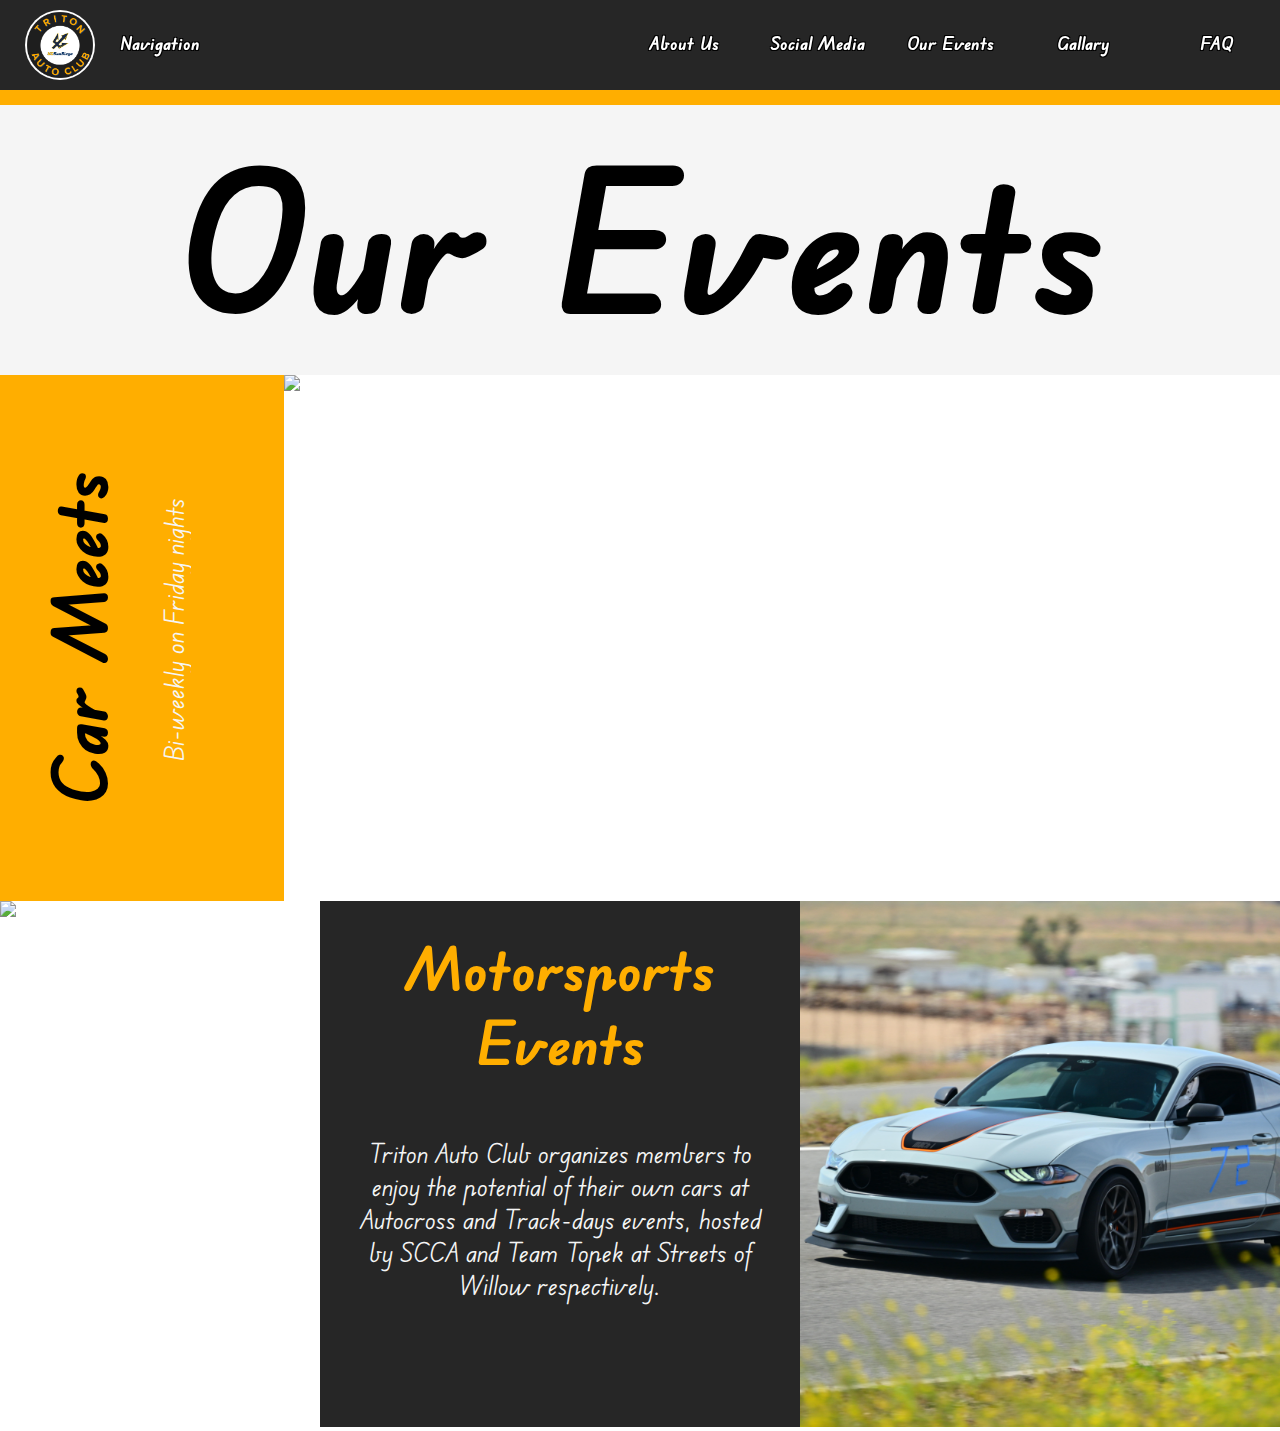
==== events.html @ a17f0ea2 "added events page" ====
<!DOCTYPE html>
<html>
  <head>
    <link
      rel="preconnect"
      href="https://fonts.googleapis.com"
    />
    <link
      rel="preconnect"
      href="https://fonts.gstatic.com"
      crossorigin
    />
    <link
      href="https://fonts.googleapis.com/css2?family=Edu+VIC+WA+NT+Beginner:wght@400..700&family=Roboto:ital,wght@0,100;0,300;0,400;0,500;0,700;0,900;1,100;1,300;1,400;1,500;1,700;1,900&display=swap"
      rel="stylesheet"
    />
    <link
      rel="icon"
      href="Icons/Transparent_logo.png"
      type="image/png"
    />
    <title>Triton Auto Club - Events</title>
    <link
      rel="stylesheet"
      href="css/header.css"
    />

    <link
      rel="stylesheet"
      href="css/general.css"
    />
    <link
      rel="stylesheet"
      href="css/events.css"
    />
  </head>
  <body>
    <div class="header">
      <div class="header-left">
        <button class="tac-button">
          <a
            class="header-button-link-event"
            href="main.html"
            ><img
              class="tac-logo"
              src="Icons/Solid_logo.png"
              alt="tac-logo"
          /></a>
        </button>
        <button class="nav-button">Navigation</button>
      </div>
      <div class="header-right">
        <button class="hidden-header-button">
          <a
            class="header-button-link"
            href="main.html#target-about"
          >
            About Us</a
          >
        </button>
        <button class="hidden-header-button">
          <a
            class="header-button-link"
            href="main.html#social-media-target"
          >
            Social Media
          </a>
        </button>

        <button class="hidden-header-button">
          <a
            class="header-button-link"
            href="events.html"
            >Our Events</a
          >
        </button>
        <button class="hidden-header-button">Gallary</button>
        <button class="hidden-header-button">FAQ</button>
      </div>
    </div>
    <script src="scroll.js"></script>

    <div class="events-page">
      <div class="row-0"></div>
      <div class="row-1">
        <div class="r1-c1">Our Events</div>
      </div>
      <div class="row-2">
        <div class="r2-c1">
          <div class="title-row2">Car Meets</div>
          <div class="text-row2">Bi-weekly on Friday nights</div>
        </div>
        <div class="r2-c2">
          <img
            class="r2-img"
            src="event-pic/tac-meet-2.jpg"
          />
        </div>
      </div>
      <div class="row-3">
        <div class="r3-c1">
          <img
            class="r3-img"
            src="event-pic/autocross-3.JPG"
          />
        </div>
        <div class="r3-c2">
          <div class="title-row3">Motorsports Events</div>
          <div class="text-row3">
            Triton Auto Club organizes members to enjoy the potential of their
            own cars at Autocross and Track-days events, hosted by SCCA and Team
            Topek at Streets of Willow respectively.
          </div>
        </div>
        <div class="r3-c3">
          <img
            class="r3-img-2"
            src="event-pic/trackday-1.jpg"
          />
        </div>
      </div>
      <div class="row-4"></div>
    </div>
  </body>
</html>
---- css/header.css ----
.header {
  display: flex;
  height: 85px;
  align-items: top;
  justify-content: space-between;
  position: fixed;
  background: transparent;
  top: 0px;
  left: 0px;
  right: 0px;
  transition: background 0.9s ease;
  z-index: 1;
}

.header.scrolled {
  background: linear-gradient(
    to bottom,
    rgba(0, 0, 0, 0.9),
    85%,
    transparent
  ); /* Change to your desired color */
}

.header-left {
  display: flex;
  margin-left: 20px;
  margin-right: 30px;
  width: 50px;
}

.nav-button {
  margin-left: 5px;
  background-color: transparent;
  border: none;
  color: white;
  font-family: "Edu VIC WA NT Beginner";
  font-size: large;
  font-weight: bolder;
  transition: opacity 0.3s ease;
  text-shadow: 1px 1px 0 black, -1px -1px 0 black, 1px -1px 0 black,
    -1px 1px 0 black;
  padding-left: calc(0.12 * 10vw);
  padding-right: calc(0.12 * 10vw);
}

.nav-button:hover {
  cursor: pointer;
  color: black;
  text-shadow: 1px 1px 0 hsl(46, 100%, 50%), -1px -1px 0 hsl(46, 100%, 50%),
    1px -1px 0 hsl(46, 100%, 50%), -1px 1px 0 hsl(46, 100%, 50%);
}

.header-right {
  flex-direction: row;
  display: flex;
  align-items: center;
  justify-content: flex-end;
  margin-left: 20px;
  gap: 5px;
}

.hidden-header-button:hover {
  color: black;
  text-shadow: 1px 1px 0 hsl(46, 100%, 50%), -1px -1px 0 hsl(46, 100%, 50%),
    1px -1px 0 hsl(46, 100%, 50%), -1px 1px 0 hsl(46, 100%, 50%);
}

.hidden-header-button:active {
  color: white;
}
.hidden-header-button {
  width: 10vw;
  display: flex;
  opacity: 0;
  flex: 1;
  align-items: center;
  justify-content: center;
  background-color: transparent;
  border: none;
  color: white;
  font-family: "Edu VIC WA NT Beginner";
  font-size: large;
  font-weight: bolder;
  transition: opacity 0.3s ease;
  text-shadow: 1px 1px 0 black, -1px -1px 0 black, 1px -1px 0 black,
    -1px 1px 0 black;
  padding-left: calc(0.12 * 10vw);
  padding-right: calc(0.12 * 10vw);
}

.header-button-link {
  text-decoration: none;
  color: inherit;
  align-items: center;
  margin: 0;
  padding: 0;
}

.header-button-link-event {
  text-decoration: none;
  color: inherit;
  align-items: center;
  margin: 0;
  padding: 0;
  padding-top: 3px;
}

.header:hover .hidden-header-button {
  opacity: 1;
  cursor: pointer;
}
.tac-button {
  margin-top: 5px;
  display: flex;
  align-items: center;
  justify-content: center;
  background-color: transparent;
  border-radius: 50%;
  border: none;
  width: 80px;
}

.tac-button:hover {
  opacity: 0.8;
  cursor: pointer;
}
.tac-button:active {
  opacity: 1;
}

.tac-logo {
  height: 70px;
  border-radius: 35px;
}
---- css/general.css ----
body {
  margin: 0;
  padding: 0;
}

div {
  font-family: "Edu VIC WA NT Beginner";
}

.divider {
  display: flex;
  height: 50px;
  width: 100vw;
  margin: 0;
  padding: 0;
}

.divider-element-1 {
  flex: 1;
  height: 50px;
  background-color: rgb(16, 16, 16);
  opacity: 0.9;
}
---- css/events.css ----
.events-page {
  display: flex;
  flex-direction: column;
}

.row-0,
.row-1,
.row-2,
.row-3,
.row-4 {
  display: flex;
  flex-direction: row;
  align-items: center;
}

.row-0 {
  padding-top: 85px;
  padding-bottom: 5px;
  background-color: rgb(38, 38, 38);
  border-bottom-style: solid;
  border-bottom-width: 15px;
  border-bottom-color: rgb(255, 174, 0);
}

.row-1 {
  height: 30vh;
}

.r1-c1 {
  height: inherit;
  flex: 2;
  display: flex;
  align-items: center;
  text-align: center;
  justify-content: center;

  font-size: calc(10vh + 8vw);
  font-weight: bold;
  background-color: whitesmoke;
}

.row-2,
.row-3 {
  height: calc(30vh + 20vw);
  width: 100vw;
}

.r2-c1 {
  height: inherit;
  flex: 2;
  background-color: rgb(255, 174, 0);
  display: flex;
  flex-direction: row;
  align-items: center;
}

.r2-c2 {
  height: inherit;
  flex: 7;
  display: flex;
  overflow: hidden;
}

.r2-img {
  height: auto;
  object-fit: cover;
  flex: 1;
}

.title-row2 {
  margin-top: 1vh;
  margin-bottom: 1vh;
  margin-left: 2.5vw;
  font-size: calc(4vh + 3vw);
  font-weight: bold;
  writing-mode: vertical-lr;
  transform: rotate(180deg);
  text-align: cent;
}

.text-row2 {
  margin-bottom: 2vh;
  margin-left: 2vw;
  margin-right: 2.5vw;
  padding: calc(0.3vh + 0.2vw);
  text-align: center;
  font-size: calc(1.5vh + 1vw);
  writing-mode: vertical-lr;
  transform: rotate(180deg);
  display: flex;
  justify-content: center;
  align-items: center;
  color: whitesmoke;
}

.r3-c1 {
  height: inherit;
  flex: 2;
}

.r3-c2 {
  height: inherit;
  flex: 3;
  display: flex;
  flex-direction: column;
  background-color: rgb(38, 38, 38);
}

.title-row3 {
  height: 30%;
  display: flex;
  align-items: center;
  justify-content: center;
  font-size: calc(3vh + 2.5vw);
  font-weight: bold;
  color: rgb(255, 174, 0);
  margin: 2vw;
  text-align: center;
}

.text-row3 {
  margin: 2vw;
  color: whitesmoke;
  font-size: calc(1.5vh + 1vw);
  text-align: center;
}

.r3-c3 {
  height: inherit;
  flex: 3;
}

.r3-img,
.r3-img-2 {
  height: inherit;
  max-width: 100%;
  flex: 1.2;
  align-items: left;
  object-fit: cover;
  object-position: 40%;
}

.r3-img-2 {
  object-position: 25%;
}
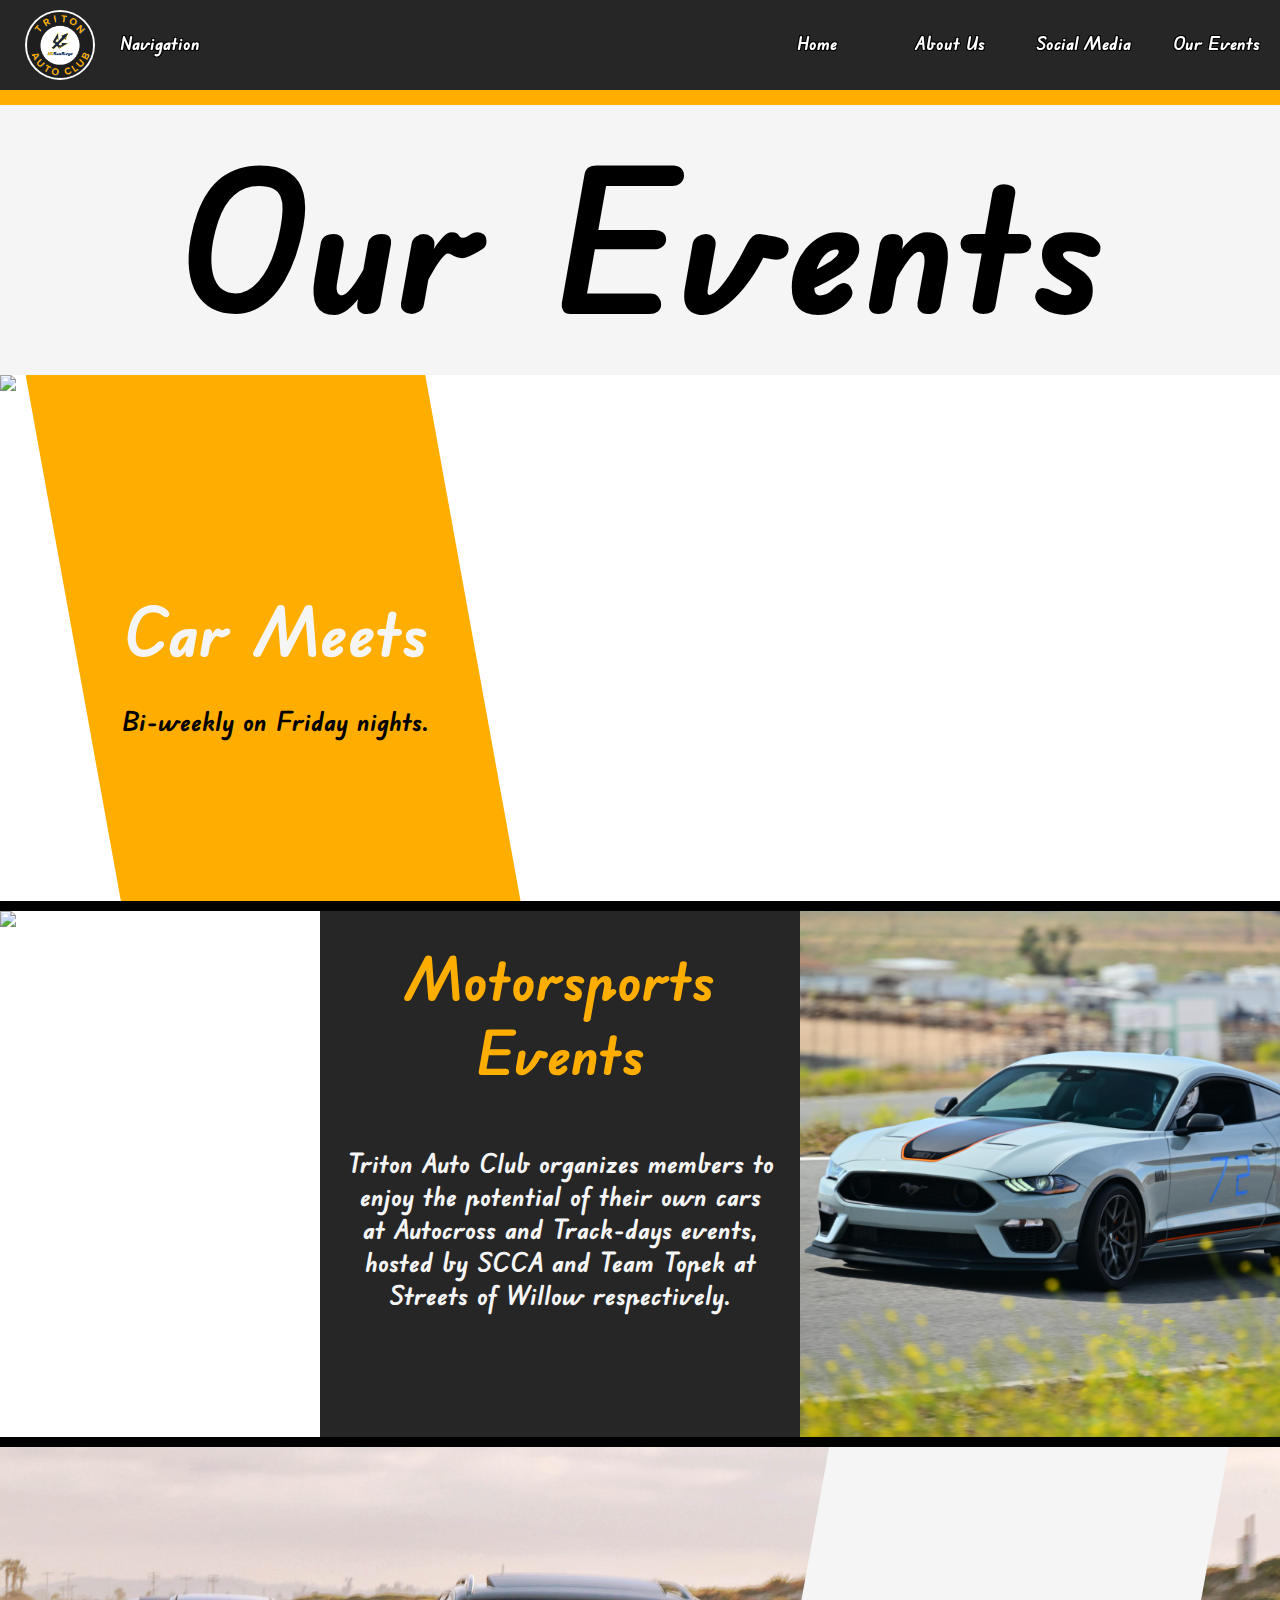
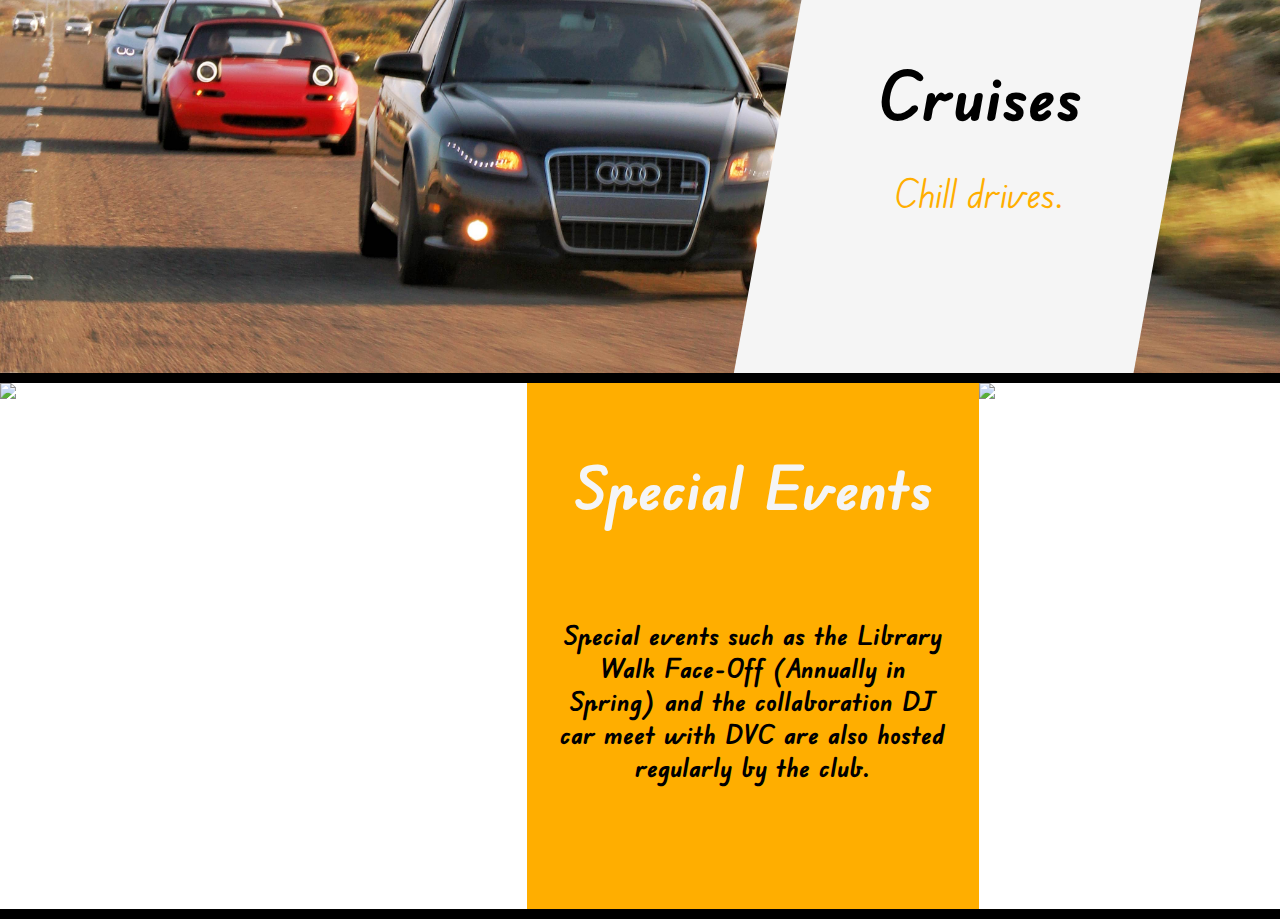
==== commit 60f5d877: "finished 'our events' page" ====
--- a/events.html
+++ b/events.html
@@ -53,6 +53,15 @@
         <button class="hidden-header-button">
           <a
             class="header-button-link"
+            href="main.html#target-cover"
+          >
+            Home</a
+          >
+        </button>
+
+        <button class="hidden-header-button">
+          <a
+            class="header-button-link"
             href="main.html#target-about"
           >
             About Us</a
@@ -74,8 +83,8 @@
             >Our Events</a
           >
         </button>
-        <button class="hidden-header-button">Gallary</button>
-        <button class="hidden-header-button">FAQ</button>
+        <!-- <button class="hidden-header-button">Gallary</button> -->
+        <!-- <button class="hidden-header-button">FAQ</button> -->
       </div>
     </div>
     <script src="scroll.js"></script>
@@ -87,6 +96,18 @@
       </div>
       <div class="row-2">
         <div class="r2-c1">
+          <img
+            class="r2-img"
+            src="event-pic/tac-meet-2.jpg"
+          />
+          <div class="r2-c2">
+            <div class="title-row2">Car Meets</div>
+            <div class="text-row2">Bi-weekly on Friday nights.</div>
+          </div>
+        </div>
+      </div>
+      <!-- <div class="row-2">
+        <div class="r2-c1">
           <div class="title-row2">Car Meets</div>
           <div class="text-row2">Bi-weekly on Friday nights</div>
         </div>
@@ -96,7 +117,7 @@
             src="event-pic/tac-meet-2.jpg"
           />
         </div>
-      </div>
+      </div> -->
       <div class="row-3">
         <div class="r3-c1">
           <img
@@ -119,7 +140,40 @@
           />
         </div>
       </div>
-      <div class="row-4"></div>
+      <div class="row-4">
+        <div class="r4-c1">
+          <img
+            class="r4-img"
+            src="event-pic/cruise-1.jpg"
+          />
+          <div class="r4-c2">
+            <div class="title-row4">Cruises</div>
+            <div class="text-row4">Chill drives.</div>
+          </div>
+        </div>
+      </div>
+      <div class="row-3">
+        <div class="r5-c1">
+          <img
+            class="r3-img"
+            src="event-pic/face-off-2.jpg"
+          />
+        </div>
+        <div class="r5-c2">
+          <div class="title-row5">Special Events</div>
+          <div class="text-row5">
+            Special events such as the Library Walk Face-Off (Annually in
+            Spring) and the collaboration DJ car meet with DVC are also hosted
+            regularly by the club.
+          </div>
+        </div>
+        <div class="r5-c3">
+          <img
+            class="r3-img-2"
+            src="event-pic/tac-meet-4.jpg"
+          />
+        </div>
+      </div>
     </div>
   </body>
 </html>
--- a/css/events.css
+++ b/css/events.css
@@ -11,6 +11,7 @@
   display: flex;
   flex-direction: row;
   align-items: center;
+  width: 100vw;
 }
 
 .row-0 {
@@ -40,34 +41,41 @@
 }
 
 .row-2,
-.row-3 {
+.row-3,
+.row-4 {
   height: calc(30vh + 20vw);
   width: 100vw;
-}
-
-.r2-c1 {
-  height: inherit;
-  flex: 2;
+  overflow: hidden;
+  border-bottom: solid;
+  border-bottom-width: 10px;
+  border-bottom-color: black;
+}
+
+.r4-c2,
+.r2-c2 {
+  height: inherit;
+  flex: 1;
   background-color: rgb(255, 174, 0);
   display: flex;
   flex-direction: row;
   align-items: center;
 }
 
-.r2-c2 {
+/* .r2-c2 {
   height: inherit;
   flex: 7;
   display: flex;
   overflow: hidden;
-}
-
+} */
+
+.r4-img,
 .r2-img {
   height: auto;
   object-fit: cover;
   flex: 1;
 }
 
-.title-row2 {
+/* .title-row2 {
   margin-top: 1vh;
   margin-bottom: 1vh;
   margin-left: 2.5vw;
@@ -91,21 +99,31 @@
   justify-content: center;
   align-items: center;
   color: whitesmoke;
-}
-
+} */
+
+.r5-c1,
 .r3-c1 {
   height: inherit;
   flex: 2;
-}
-
+  max-width: 100%;
+}
+
+.r5-c1 {
+  flex: 3.5;
+}
+
+.r5-c2,
 .r3-c2 {
   height: inherit;
   flex: 3;
   display: flex;
   flex-direction: column;
   background-color: rgb(38, 38, 38);
-}
-
+  max-width: 100%;
+  font-weight: bold;
+}
+
+.title-row5,
 .title-row3 {
   height: 30%;
   display: flex;
@@ -117,7 +135,7 @@
   margin: 2vw;
   text-align: center;
 }
-
+.text-row5,
 .text-row3 {
   margin: 2vw;
   color: whitesmoke;
@@ -125,16 +143,21 @@
   text-align: center;
 }
 
+.r5-c3,
 .r3-c3 {
   height: inherit;
   flex: 3;
-}
-
+  max-width: 100%;
+}
+
+.r5-c3 {
+  flex: 2;
+}
 .r3-img,
 .r3-img-2 {
   height: inherit;
   max-width: 100%;
-  flex: 1.2;
+  flex: 1;
   align-items: left;
   object-fit: cover;
   object-position: 40%;
@@ -143,3 +166,99 @@
 .r3-img-2 {
   object-position: 25%;
 }
+
+.r2-img,
+.r4-img {
+  object-position: left 70%;
+  width: 100vw;
+  z-index: 0;
+}
+
+.r4-img {
+  transform: scaleX(-1);
+}
+
+.r2-c1,
+.r4-c1 {
+  position: absolute;
+  flex: 1;
+  display: flex;
+  height: inherit;
+  display: flex;
+}
+
+.row-2,
+.row-4 {
+  position: relative;
+}
+
+.r2-c2,
+.r4-c2 {
+  position: absolute;
+  background-color: transparent;
+  display: flex;
+  flex-direction: column;
+  justify-content: center;
+  background-color: whitesmoke;
+  align-items: center;
+  text-align: center;
+  padding: 1vw;
+  clip-path: polygon(20% 0%, 100% 0%, 80% 100%, 0% 100%);
+  width: calc(30vw + 10vh);
+}
+
+.r4-c2 {
+  right: 4vw;
+}
+
+.r2-c2 {
+  clip-path: polygon(0% 0%, 80% 0%, 100% 100%, 20% 100%);
+  left: 2vw;
+  background-color: rgb(255, 174, 0);
+}
+
+.title-row2,
+.title-row4 {
+  margin-top: 1vh;
+  margin-bottom: 1vh;
+  font-size: calc(2.5vh + 3.5vw);
+  font-weight: bold;
+  text-align: center;
+  padding: 5vw;
+  padding-bottom: 1vw;
+}
+
+.text-row2,
+.text-row4 {
+  margin-bottom: 2vh;
+  padding: calc(0.5vh + 2vw);
+  padding-top: 1vh;
+  text-align: center;
+  font-size: calc(1.5vh + 2vw);
+  display: flex;
+  justify-content: center;
+  align-items: center;
+  color: rgb(255, 174, 0);
+}
+
+.title-row2 {
+  color: whitesmoke;
+}
+
+.text-row2 {
+  color: black;
+  font-size: calc(1.5vh + 1vw);
+  font-weight: bold;
+}
+
+.r5-c2 {
+  background-color: rgb(255, 174, 0);
+}
+
+.title-row5 {
+  color: whitesmoke;
+}
+
+.text-row5 {
+  color: black;
+}
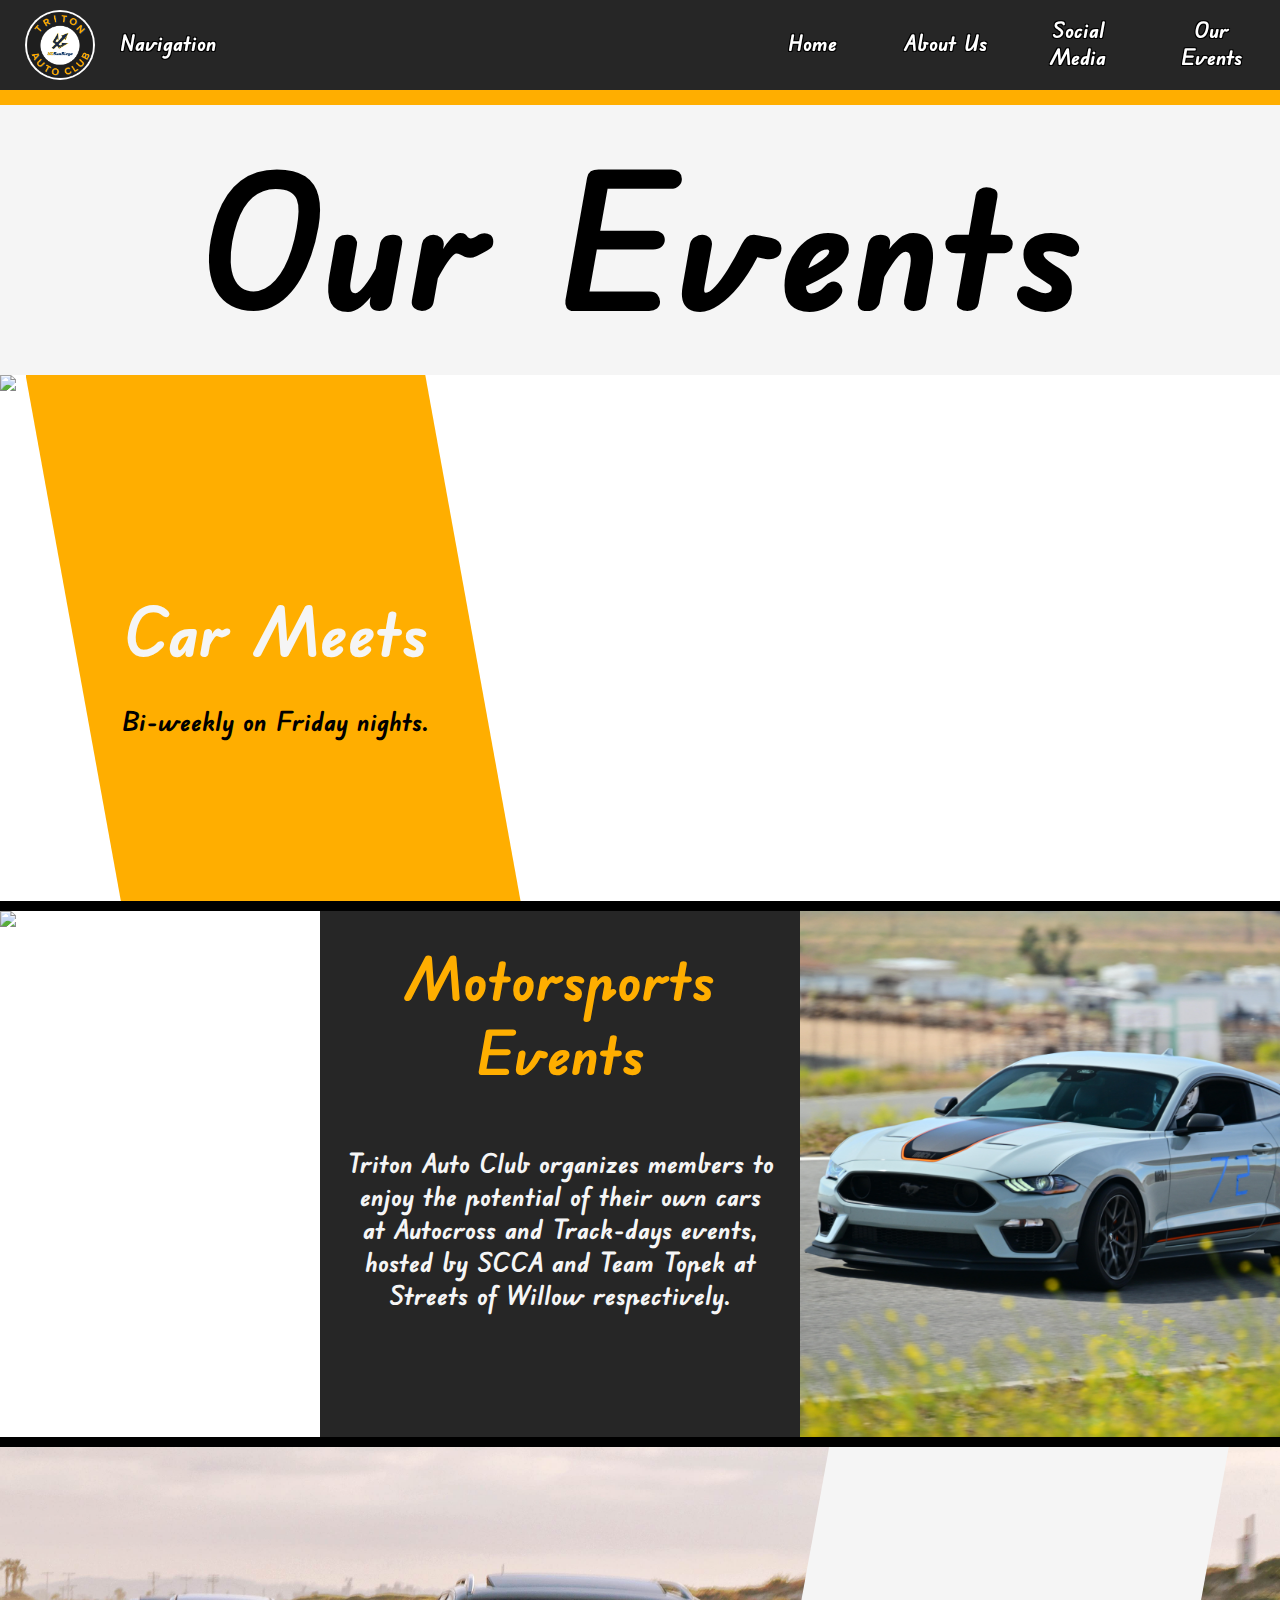
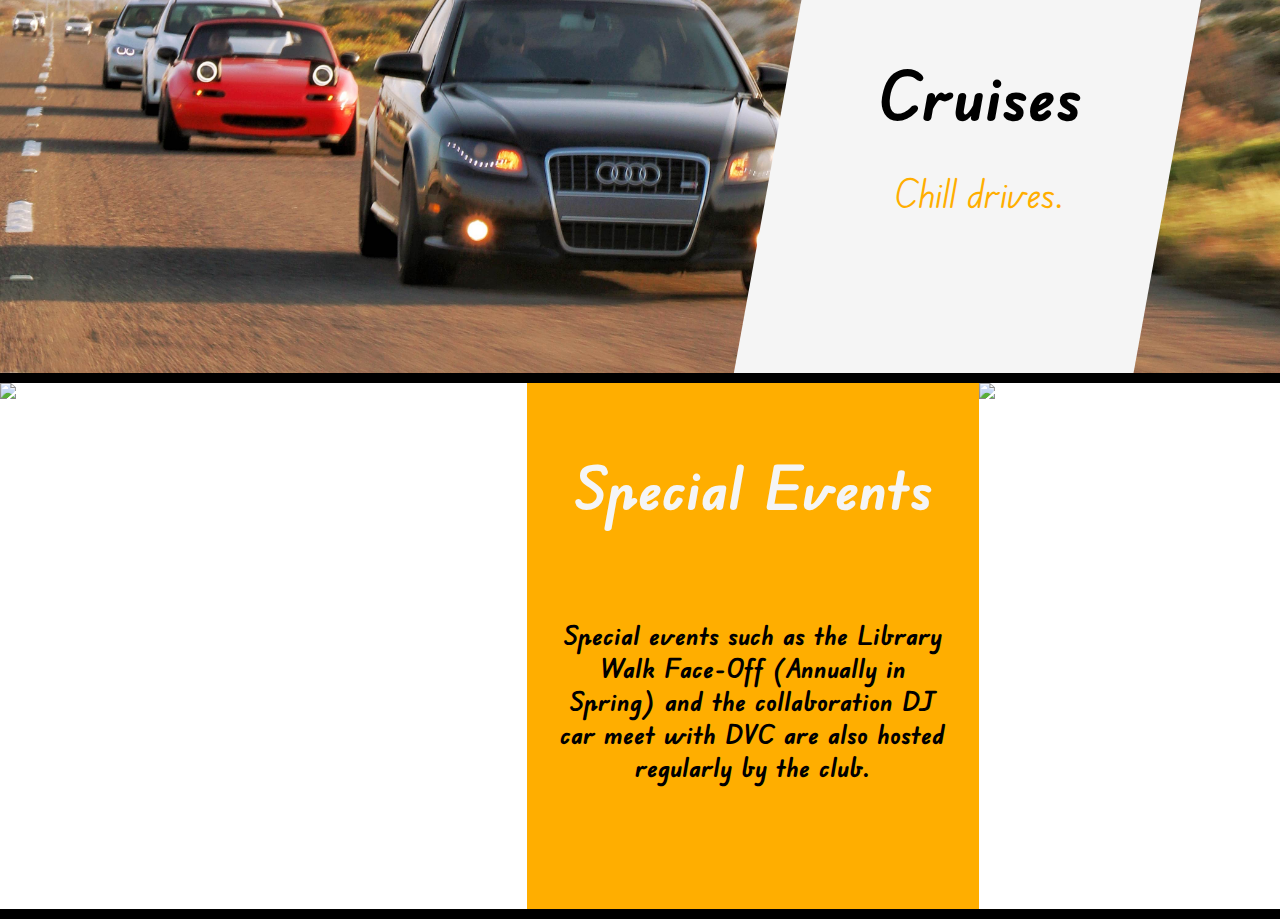
==== commit f52b8955: "bug fixes" ====
--- a/events.html
+++ b/events.html
@@ -1,6 +1,10 @@
 <!DOCTYPE html>
 <html>
   <head>
+    <meta
+      name="viewport"
+      content="width=device-width, initial-scale=1.0"
+    />
     <link
       rel="preconnect"
       href="https://fonts.googleapis.com"
@@ -40,7 +44,7 @@
         <button class="tac-button">
           <a
             class="header-button-link-event"
-            href="main.html"
+            href="index.html"
             ><img
               class="tac-logo"
               src="Icons/Solid_logo.png"
@@ -53,7 +57,7 @@
         <button class="hidden-header-button">
           <a
             class="header-button-link"
-            href="main.html#target-cover"
+            href="index.html#target-cover"
           >
             Home</a
           >
@@ -62,7 +66,7 @@
         <button class="hidden-header-button">
           <a
             class="header-button-link"
-            href="main.html#target-about"
+            href="index.html#target-about"
           >
             About Us</a
           >
@@ -70,7 +74,7 @@
         <button class="hidden-header-button">
           <a
             class="header-button-link"
-            href="main.html#social-media-target"
+            href="index.html#social-media-target"
           >
             Social Media
           </a>
--- a/css/header.css
+++ b/css/header.css
@@ -1,7 +1,7 @@
 .header {
   display: flex;
   height: 85px;
-  align-items: top;
+  align-items: center;
   justify-content: space-between;
   position: fixed;
   background: transparent;
@@ -34,7 +34,7 @@
   border: none;
   color: white;
   font-family: "Edu VIC WA NT Beginner";
-  font-size: large;
+  font-size: calc(1vw + 1vh);
   font-weight: bolder;
   transition: opacity 0.3s ease;
   text-shadow: 1px 1px 0 black, -1px -1px 0 black, 1px -1px 0 black,
@@ -55,8 +55,9 @@
   display: flex;
   align-items: center;
   justify-content: flex-end;
-  margin-left: 20px;
+  margin-left: 0px;
   gap: 5px;
+  margin-right: 5px;
 }
 
 .hidden-header-button:hover {
@@ -79,7 +80,7 @@
   border: none;
   color: white;
   font-family: "Edu VIC WA NT Beginner";
-  font-size: large;
+  font-size: calc(1vw + 1vh);
   font-weight: bolder;
   transition: opacity 0.3s ease;
   text-shadow: 1px 1px 0 black, -1px -1px 0 black, 1px -1px 0 black,
--- a/css/events.css
+++ b/css/events.css
@@ -35,7 +35,7 @@
   text-align: center;
   justify-content: center;
 
-  font-size: calc(10vh + 8vw);
+  font-size: calc(9vh + 8vw);
   font-weight: bold;
   background-color: whitesmoke;
 }
